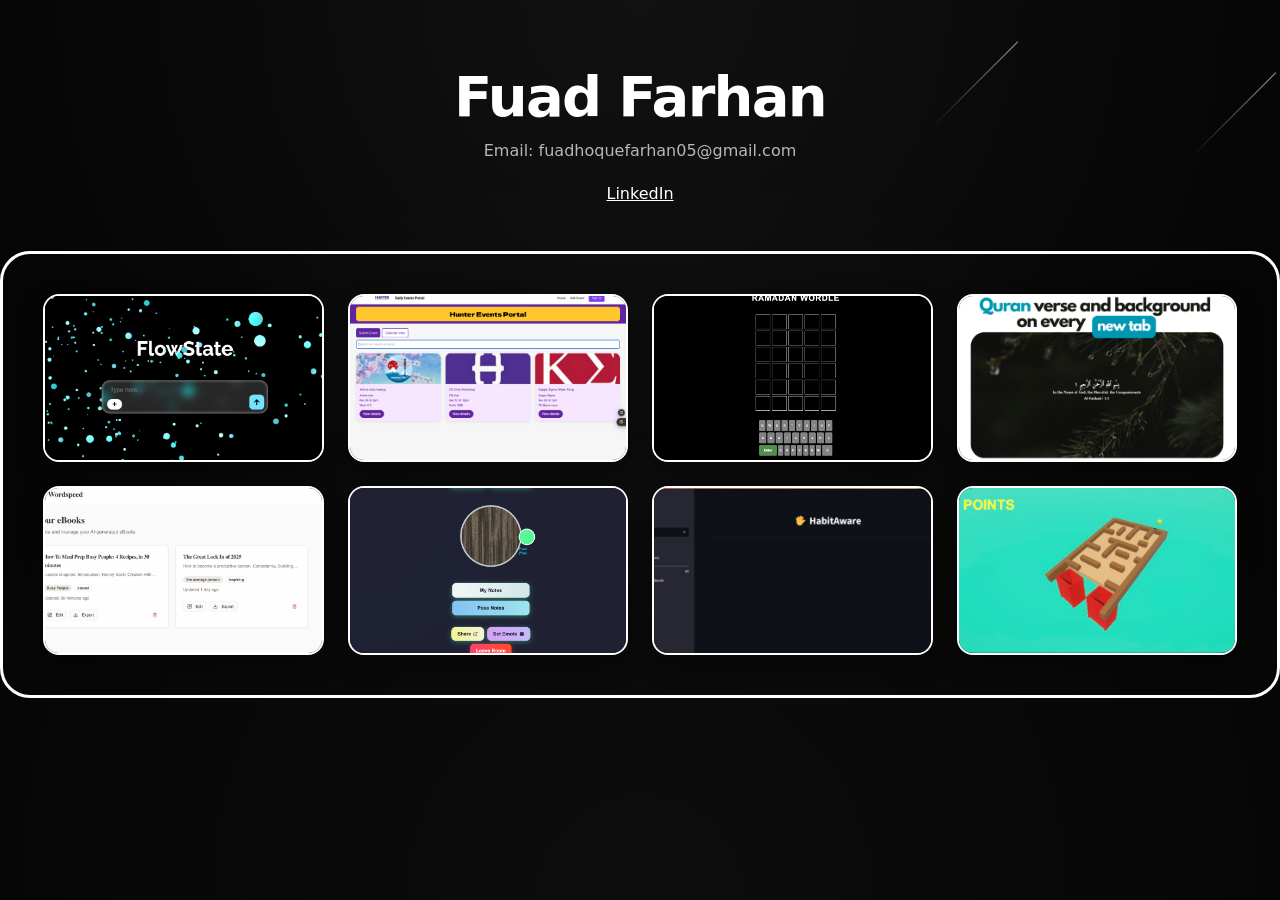
==== projects.html @ fe493fdb "new page" ====
<!DOCTYPE html>
<html lang="en">
<head>
    <meta charset="UTF-8">
    <meta name="viewport" content="width=device-width, initial-scale=1.0">
    <title>My Portfolio</title>
    <link rel="stylesheet" href="index.css">
</head>
<body>
    <div id="background"></div>

    <header>
        <h1>Fuad Farhan</h1>
        <div class="contact-links">
            <p>Email: fuadhoquefarhan05@gmail.com </p>
        </div>
        <a href="https://www.linkedin.com/in/fuad-farhan-b25295301" target="_blank">LinkedIn</a>
    </header>

    <main>
    <section class="projects-grid">

    <a href="https://github.com/fuadfarhan05/flowstate" target="_blank" class="project-link">
        <div class="project-card">
            <img src="flowstate.png" alt="FlowState">
            <div class="overlay">
                <h3>FlowState</h3>
                <p>Interview preparation tool that uses your resume to generate AI talking points.</p>
            </div>
        </div>
    </a>

    <a href="https://github.com/fuadfarhan05/huntereventsportal" target="_blank" class="project-link">
        <div class="project-card">
            <img src="collegeevents.png" alt="College Events Portal">
            <div class="overlay">
                <h3>College Events Portal</h3>
                <p>First-ever college club events portal built for Hunter College.</p>
            </div>
        </div>
    </a>

    <a href="https://my-ramadan-wordle.vercel.app/" target="_blank" class="project-link">
        <div class="project-card">
            <img src="wordle.png" alt="Ramadan Wordle">
            <div class="overlay">
                <h3>Ramadan Wordle</h3>
                <p>Daily Wordle game featuring Ramadan-themed words.</p>
            </div>
        </div>
    </a>

    <a href="https://chromewebstore.google.com/detail/iqra-quran-chrome-extensi/mifibcijklellhdpeameggpbefkbgghm"
       target="_blank" class="project-link">
        <div class="project-card">
            <img src="chromeextension.png" alt="Iqra">
            <div class="overlay">
                <h3>Iqra</h3>
                <p>Chrome extension that changes your new tab to a Quran backdrop.</p>
            </div>
        </div>
    </a>

    <a href="https://www.loom.com/share/a58ad398cbe04e078f683c4f975cae1d"
       target="_blank" class="project-link">
        <div class="project-card">
            <img src="wordspeed.png" alt="WordSpeed">
            <div class="overlay">
                <h3>WordSpeed</h3>
                <p>AI platform for businesses to generate ebooks faster and cheaper.</p>
            </div>
        </div>
    </a>

    <a href="https://trylense.vercel.app/" target="_blank" class="project-link">
        <div class="project-card">
            <img src="lense.png" alt="Lense">
            <div class="overlay">
                <h3>Lense</h3>
                <p>Social studying platform with virtual study rooms and shared resources.</p>
            </div>
        </div>
    </a>

    <a href="https://github.com/fuadfarhan05/HabitAware" target="_blank" class="project-link">
        <div class="project-card">
            <img src="habitaware.jpg" alt="Habit Aware">
            <div class="overlay">
                <h3>Habit Aware</h3>
                <p>ML-powered app detecting desk habits using MediaPipe and OpenCV.</p>
            </div>
        </div>
    </a>

    <a href="https://github.com/fuadfarhan05/HabitAware" target="_blank" class="project-link">
        <div class="project-card">
            <img src="fastfoodballgame.jpg" alt="Fast Food Ball Game">
            <div class="overlay">
                <h3>Fast Food Ball Game</h3>
                <p>3D physics-based Unity game optimized for WebGL.</p>
            </div>
        </div>
    </a>

</section>

</main>

    
       
    </div>

    <script src="script.js"></script>
</body>
</html>
---- index.css ----
/* =========================
   RESET + BASE
========================= */
* {
    margin: 0;
    padding: 0;
    box-sizing: border-box;
    font-family: Inter, system-ui, -apple-system, BlinkMacSystemFont, sans-serif;
}

body {
    background: #050505;
    color: #ffffff;
    overflow-x: hidden;
    min-height: 100vh;
}

/* =========================
   BACKGROUND
========================= */
#background {
    position: fixed;
    inset: 0;
    z-index: -2;
    background:
        radial-gradient(circle at top, rgba(255,255,255,0.05), transparent 60%),
        radial-gradient(circle at bottom, rgba(255,255,255,0.03), transparent 70%),
        #050505;
    overflow: hidden;
}

/* Shooting stars */
.shooting-star {
    position: absolute;
    width: 1px;
    height: 120px;
    background: linear-gradient(white, rgba(255,255,255,0));
    opacity: 0.6;
    transform: rotate(45deg);
    animation: shoot 3.5s linear infinite;
}

@keyframes shoot {
    from {
        transform: translate(0, 0) rotate(45deg);
        opacity: 1;
    }
    to {
        transform: translate(-120vw, 120vh) rotate(45deg);
        opacity: 0;
    }
}

/* =========================
   HEADER / HERO
========================= */
header {
    text-align: center;
    padding: 4rem 1rem 3rem;
}

header h1 {
    font-size: clamp(2.2rem, 5vw, 3.5rem);
    font-weight: 700;
    letter-spacing: -0.03em;
    margin-bottom: 0.75rem;
}

header p {
    color: rgba(255,255,255,0.7);
    max-width: 600px;
    margin: 0 auto 1.5rem;
}

header .contact-links a {
    color: #ffffff;
    margin: 0 0.6rem;
    text-decoration: none;
    font-size: 0.95rem;
    opacity: 0.75;
    transition: opacity 0.2s ease;
}

header .contact-links a:hover {
    opacity: 1;
}

/* =========================
   SECTIONS
========================= */
.timeline-section {
    max-width: 820px;
    margin: 4rem auto;
    padding: 0 1.25rem;
}

.timeline-section h2 {
    font-size: 1.6rem;
    font-weight: 600;
    margin-bottom: 2rem;
    position: relative;
}

.timeline-section h2::after {
    content: "";
    display: block;
    width: 40px;
    height: 2px;
    margin-top: 0.5rem;
    background: linear-gradient(to right, #ffffff, transparent);
    opacity: 0.8;
}

/* =========================
   TIMELINE
========================= */
.timeline {
    list-style: none;
    position: relative;
    padding-left: 2.5rem;
}

.timeline::before {
    content: '';
    position: absolute;
    left: 14px;
    top: 0;
    bottom: 0;
    width: 1px;
    background: linear-gradient(
        to bottom,
        transparent,
        rgba(255,255,255,0.4),
        transparent
    );
}

.timeline li {
    position: relative;
    margin-bottom: 2.5rem;
    padding-left: 2rem;
}

.timeline-dot {
    position: absolute;
    left: 8px;
    top: 0.45rem;
    width: 10px;
    height: 10px;
    background: #ffffff;
    border-radius: 50%;
}

/* =========================
   TIMELINE ITEM WITH LOGO
========================= */
.timeline-item {
    display: flex;
    align-items: flex-start;
    gap: 1rem;
}

.timeline-logo {
    width: 48px;
    height: 48px;
    object-fit: contain;
    flex-shrink: 0;
}

.timeline-content h3 {
    font-size: 1.1rem;
    font-weight: 500;
    margin-bottom: 0.25rem;
}

.timeline-content .company {
    font-size: 0.9rem;
    color: rgba(255,255,255,0.6);
    margin-bottom: 0.5rem;
}

.timeline-content p {
    font-size: 0.95rem;
    line-height: 1.6;
    color: rgba(255,255,255,0.75);
}

.link-button {
    background-color: #ffffff;
    color:black;
    padding: 10px;
    margin-left: 30px;
    border-radius: 20px;
    font-size: 10px;
    text-decoration: none;
    font-weight: bold;
    text-decoration: none;

}

/* =========================
   FLOATING IMAGES
========================= */
#floating-images img {
    position: absolute;
    width: 90px;
    pointer-events: none;
    transition: transform 1.5s ease;
}


/* =========================
   LINKS
========================= */
a {

    color: #ffffff;
}

a:hover {
    opacity: 1;
    text-decoration: underline;
}

/* =========================
   MOBILE
========================= */
@media (max-width: 768px) {
    header {
        padding: 3rem 1rem 2rem;
    }

    .timeline-section {
        margin: 3rem 1rem;
    }

    .timeline-item {
        gap: 0.75rem;
    }

    .timeline-logo {
        width: 36px;
        height: 36px;
    }

    #floating-images img {
        width: 60px;
    }
}

@media (max-width: 480px) {
    header h1 {
        font-size: 1.8rem;
    }

    .timeline-section h2 {
        font-size: 1.3rem;
    }
}


/* Projects Grid */
.projects-grid {
    display: grid;
    grid-template-columns: repeat(auto-fit, minmax(250px, 1fr));
    gap: 24px;
    padding: 40px;
    border:solid white 3px;
    border-radius: 30px;
}

/* Project Card */
.project-card {
    position: relative;
    aspect-ratio: 5 / 3; /* makes it a perfect square */
    overflow: hidden;
    border-radius: 16px;
    cursor: pointer;
    box-shadow: 0 10px 25px rgba(0,0,0,0.3);
    border: solid white 2px;
}

.project-link {
    text-decoration: none;
    color: inherit;
}


/* Image */
.project-card img {
    width: 100%;
    height: 100%;
    object-fit: cover;
    transition: transform 0.4s ease;
}

/* Hover Overlay */
.project-card .overlay {
    position: absolute;
    inset: 0;
    background: rgba(255, 255, 255, 0.85);
    color: rgb(0, 0, 0);
    display: flex;
    flex-direction: column;
    justify-content: center;
    align-items: center;
    text-align: center;
    opacity: 0;
    transition: opacity 0.4s ease;
    padding: 20px;
}

/* Hover Effects */
.project-card:hover img {
    transform: scale(1.1);
}

.project-card:hover .overlay {
    opacity: 1;
}

.overlay h3 {
    font-size: 1.4rem;
    margin-bottom: 10px;
}

.overlay p {
    font-size: 0.95rem;
    opacity: 0.9;
}
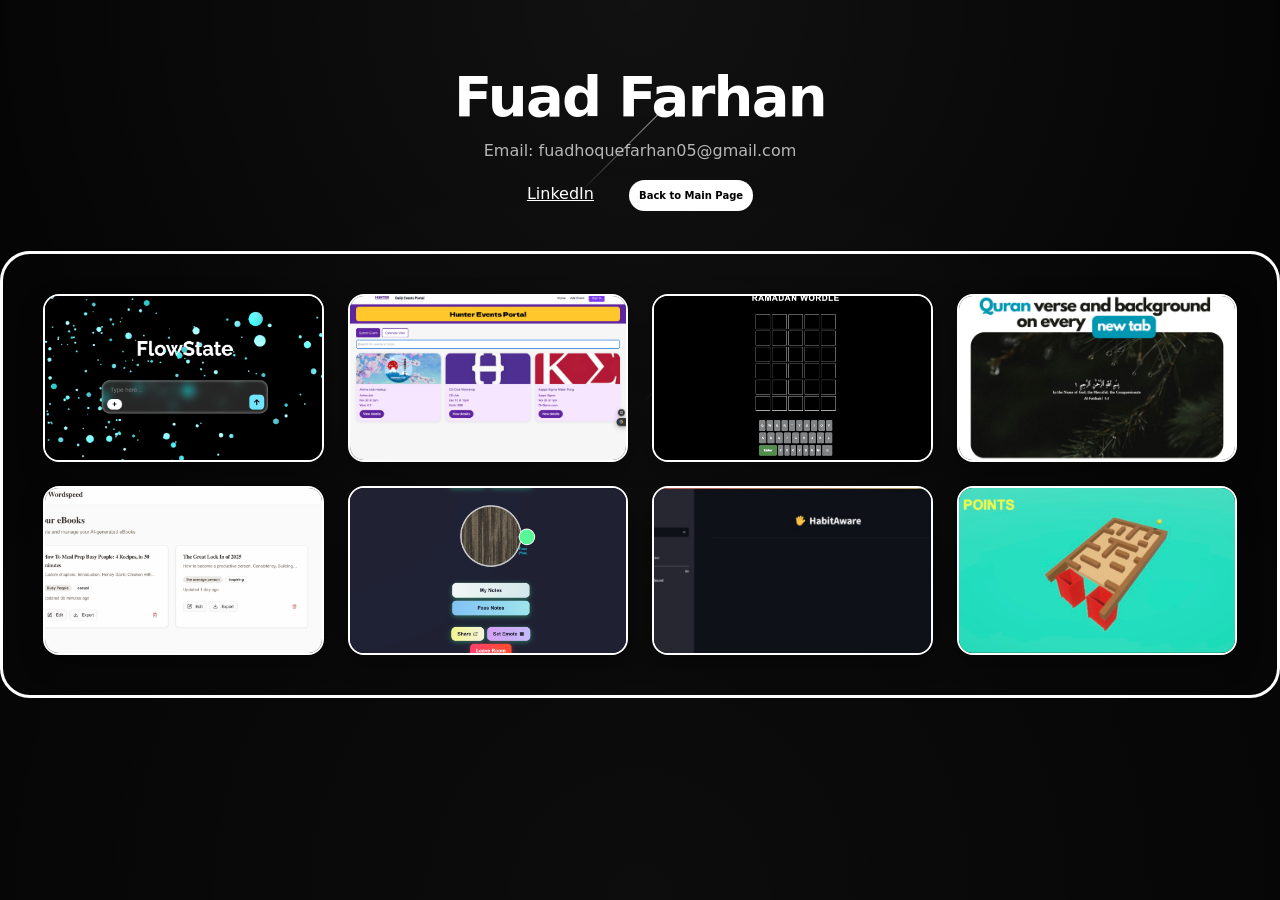
==== commit d6feda53: "back button" ====
--- a/projects.html
+++ b/projects.html
@@ -15,6 +15,8 @@
             <p>Email: fuadhoquefarhan05@gmail.com </p>
         </div>
         <a href="https://www.linkedin.com/in/fuad-farhan-b25295301" target="_blank">LinkedIn</a>
+        <a href="index.html" class="link-button">Back to Main Page</a>
+
     </header>
 
     <main>
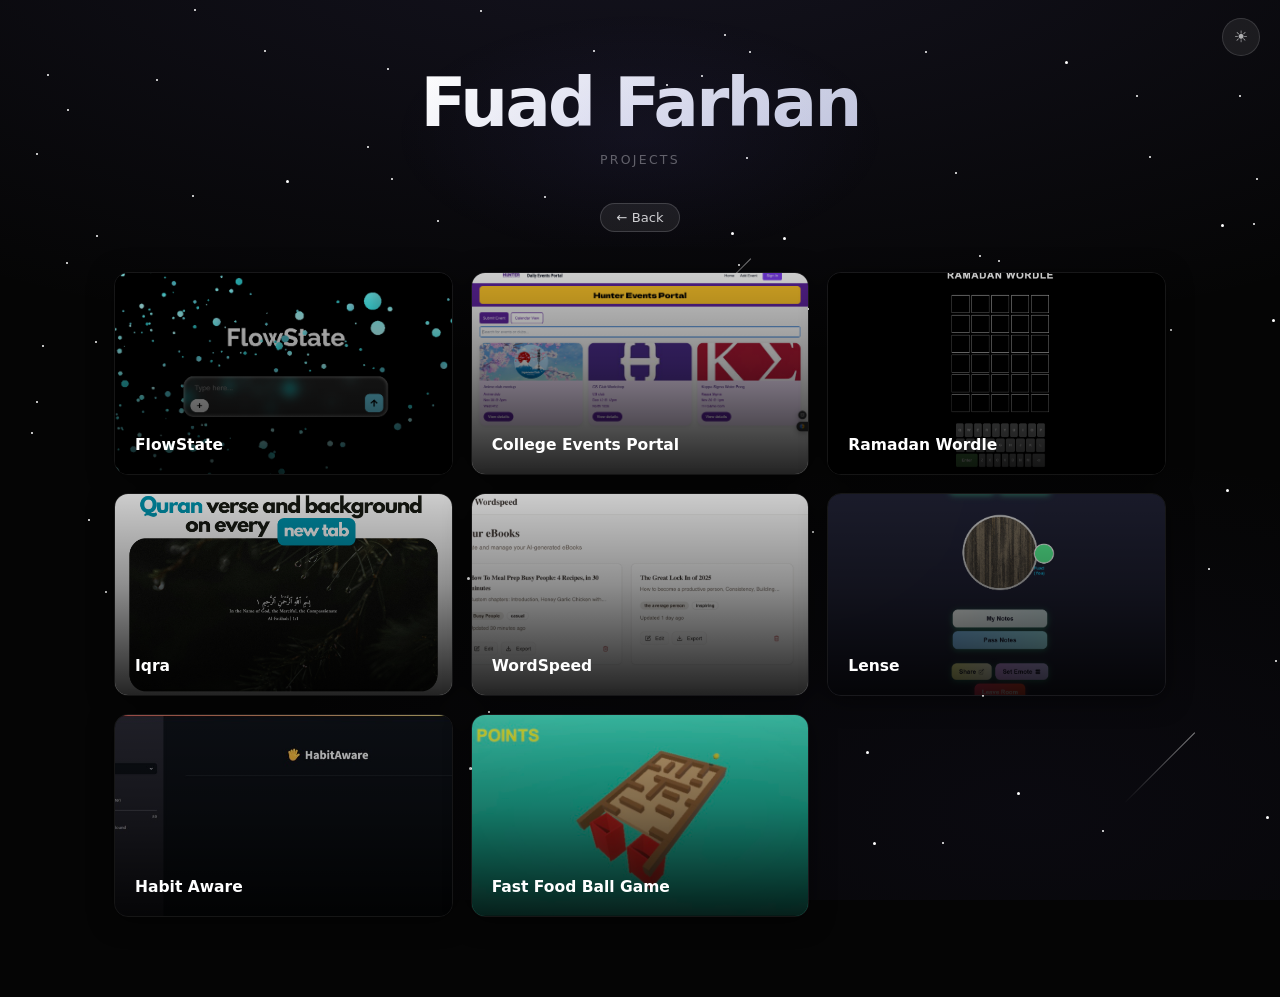
==== commit fe471155: "UI changes to portfolio" ====
--- a/projects.html
+++ b/projects.html
@@ -3,114 +3,109 @@
 <head>
     <meta charset="UTF-8">
     <meta name="viewport" content="width=device-width, initial-scale=1.0">
-    <title>My Portfolio</title>
+    <title>Projects — Fuad Farhan</title>
     <link rel="stylesheet" href="index.css">
 </head>
 <body>
     <div id="background"></div>
 
-    <header>
+    <button class="theme-toggle" id="themeToggle" aria-label="Switch to light theme">☀</button>
+
+    <header class="projects-page-header">
         <h1>Fuad Farhan</h1>
-        <div class="contact-links">
-            <p>Email: fuadhoquefarhan05@gmail.com </p>
+        <p class="hero-subtitle">Projects</p>
+        <div class="header-links">
+            <a href="index.html" class="link-button">← Back</a>
         </div>
-        <a href="https://www.linkedin.com/in/fuad-farhan-b25295301" target="_blank">LinkedIn</a>
-        <a href="index.html" class="link-button">Back to Main Page</a>
-
     </header>
 
     <main>
-    <section class="projects-grid">
+        <div class="projects-grid-wrapper">
+            <section class="projects-grid">
 
-    <a href="https://github.com/fuadfarhan05/flowstate" target="_blank" class="project-link">
-        <div class="project-card">
-            <img src="flowstate.png" alt="FlowState">
-            <div class="overlay">
-                <h3>FlowState</h3>
-                <p>Interview preparation tool that uses your resume to generate AI talking points.</p>
-            </div>
+                <a href="https://github.com/fuadfarhan05/flowstate" target="_blank" class="project-link">
+                    <div class="project-card fade-in">
+                        <img src="flowstate.png" alt="FlowState">
+                        <div class="overlay">
+                            <h3>FlowState</h3>
+                            <p>Interview preparation tool that uses your resume to generate AI talking points.</p>
+                        </div>
+                    </div>
+                </a>
+
+                <a href="https://github.com/fuadfarhan05/huntereventsportal" target="_blank" class="project-link">
+                    <div class="project-card fade-in">
+                        <img src="collegeevents.png" alt="College Events Portal">
+                        <div class="overlay">
+                            <h3>College Events Portal</h3>
+                            <p>First-ever college club events portal built for Hunter College.</p>
+                        </div>
+                    </div>
+                </a>
+
+                <a href="https://my-ramadan-wordle.vercel.app/" target="_blank" class="project-link">
+                    <div class="project-card fade-in">
+                        <img src="wordle.png" alt="Ramadan Wordle">
+                        <div class="overlay">
+                            <h3>Ramadan Wordle</h3>
+                            <p>Daily Wordle game featuring Ramadan-themed words.</p>
+                        </div>
+                    </div>
+                </a>
+
+                <a href="https://chromewebstore.google.com/detail/iqra-quran-chrome-extensi/mifibcijklellhdpeameggpbefkbgghm" target="_blank" class="project-link">
+                    <div class="project-card fade-in">
+                        <img src="chromeextension.png" alt="Iqra">
+                        <div class="overlay">
+                            <h3>Iqra</h3>
+                            <p>Chrome extension that sets your new tab to a Quran backdrop.</p>
+                        </div>
+                    </div>
+                </a>
+
+                <a href="https://www.loom.com/share/a58ad398cbe04e078f683c4f975cae1d" target="_blank" class="project-link">
+                    <div class="project-card fade-in">
+                        <img src="wordspeed.png" alt="WordSpeed">
+                        <div class="overlay">
+                            <h3>WordSpeed</h3>
+                            <p>AI platform for businesses to generate ebooks faster and cheaper.</p>
+                        </div>
+                    </div>
+                </a>
+
+                <a href="https://trylense.vercel.app/" target="_blank" class="project-link">
+                    <div class="project-card fade-in">
+                        <img src="lense.png" alt="Lense">
+                        <div class="overlay">
+                            <h3>Lense</h3>
+                            <p>Social studying platform with virtual study rooms and shared resources.</p>
+                        </div>
+                    </div>
+                </a>
+
+                <a href="https://github.com/fuadfarhan05/HabitAware" target="_blank" class="project-link">
+                    <div class="project-card fade-in">
+                        <img src="habitaware.jpg" alt="Habit Aware">
+                        <div class="overlay">
+                            <h3>Habit Aware</h3>
+                            <p>ML-powered app detecting desk habits using MediaPipe and OpenCV.</p>
+                        </div>
+                    </div>
+                </a>
+
+                <a href="https://github.com/fuadfarhan05/HabitAware" target="_blank" class="project-link">
+                    <div class="project-card fade-in">
+                        <img src="fastfoodballgame.jpg" alt="Fast Food Ball Game">
+                        <div class="overlay">
+                            <h3>Fast Food Ball Game</h3>
+                            <p>3D physics-based Unity game optimized for WebGL.</p>
+                        </div>
+                    </div>
+                </a>
+
+            </section>
         </div>
-    </a>
-
-    <a href="https://github.com/fuadfarhan05/huntereventsportal" target="_blank" class="project-link">
-        <div class="project-card">
-            <img src="collegeevents.png" alt="College Events Portal">
-            <div class="overlay">
-                <h3>College Events Portal</h3>
-                <p>First-ever college club events portal built for Hunter College.</p>
-            </div>
-        </div>
-    </a>
-
-    <a href="https://my-ramadan-wordle.vercel.app/" target="_blank" class="project-link">
-        <div class="project-card">
-            <img src="wordle.png" alt="Ramadan Wordle">
-            <div class="overlay">
-                <h3>Ramadan Wordle</h3>
-                <p>Daily Wordle game featuring Ramadan-themed words.</p>
-            </div>
-        </div>
-    </a>
-
-    <a href="https://chromewebstore.google.com/detail/iqra-quran-chrome-extensi/mifibcijklellhdpeameggpbefkbgghm"
-       target="_blank" class="project-link">
-        <div class="project-card">
-            <img src="chromeextension.png" alt="Iqra">
-            <div class="overlay">
-                <h3>Iqra</h3>
-                <p>Chrome extension that changes your new tab to a Quran backdrop.</p>
-            </div>
-        </div>
-    </a>
-
-    <a href="https://www.loom.com/share/a58ad398cbe04e078f683c4f975cae1d"
-       target="_blank" class="project-link">
-        <div class="project-card">
-            <img src="wordspeed.png" alt="WordSpeed">
-            <div class="overlay">
-                <h3>WordSpeed</h3>
-                <p>AI platform for businesses to generate ebooks faster and cheaper.</p>
-            </div>
-        </div>
-    </a>
-
-    <a href="https://trylense.vercel.app/" target="_blank" class="project-link">
-        <div class="project-card">
-            <img src="lense.png" alt="Lense">
-            <div class="overlay">
-                <h3>Lense</h3>
-                <p>Social studying platform with virtual study rooms and shared resources.</p>
-            </div>
-        </div>
-    </a>
-
-    <a href="https://github.com/fuadfarhan05/HabitAware" target="_blank" class="project-link">
-        <div class="project-card">
-            <img src="habitaware.jpg" alt="Habit Aware">
-            <div class="overlay">
-                <h3>Habit Aware</h3>
-                <p>ML-powered app detecting desk habits using MediaPipe and OpenCV.</p>
-            </div>
-        </div>
-    </a>
-
-    <a href="https://github.com/fuadfarhan05/HabitAware" target="_blank" class="project-link">
-        <div class="project-card">
-            <img src="fastfoodballgame.jpg" alt="Fast Food Ball Game">
-            <div class="overlay">
-                <h3>Fast Food Ball Game</h3>
-                <p>3D physics-based Unity game optimized for WebGL.</p>
-            </div>
-        </div>
-    </a>
-
-</section>
-
-</main>
-
-    
-       
-    </div>
+    </main>
 
     <script src="script.js"></script>
 </body>
--- a/index.css
+++ b/index.css
@@ -13,6 +13,7 @@
     color: #ffffff;
     overflow-x: hidden;
     min-height: 100vh;
+    transition: background 0.35s ease, color 0.35s ease;
 }
 
 /* =========================
@@ -23,19 +24,35 @@
     inset: 0;
     z-index: -2;
     background:
-        radial-gradient(circle at top, rgba(255,255,255,0.05), transparent 60%),
-        radial-gradient(circle at bottom, rgba(255,255,255,0.03), transparent 70%),
+        radial-gradient(ellipse 90% 50% at 50% -10%, rgba(130, 120, 220, 0.12), transparent),
+        radial-gradient(ellipse 60% 40% at 80% 90%, rgba(80, 70, 160, 0.07), transparent),
         #050505;
     overflow: hidden;
 }
 
+/* Static stars */
+.star {
+    position: absolute;
+    width: 2px;
+    height: 2px;
+    background: white;
+    border-radius: 50%;
+    animation: twinkle var(--duration, 4s) ease-in-out infinite;
+    animation-delay: var(--delay, 0s);
+}
+
+@keyframes twinkle {
+    0%, 100% { opacity: 0.08; transform: scale(1); }
+    50% { opacity: 0.6; transform: scale(1.4); }
+}
+
 /* Shooting stars */
 .shooting-star {
     position: absolute;
     width: 1px;
-    height: 120px;
+    height: 100px;
     background: linear-gradient(white, rgba(255,255,255,0));
-    opacity: 0.6;
+    opacity: 0.5;
     transform: rotate(45deg);
     animation: shoot 3.5s linear infinite;
 }
@@ -43,7 +60,7 @@
 @keyframes shoot {
     from {
         transform: translate(0, 0) rotate(45deg);
-        opacity: 1;
+        opacity: 0.8;
     }
     to {
         transform: translate(-120vw, 120vh) rotate(45deg);
@@ -52,37 +69,108 @@
 }
 
 /* =========================
-   HEADER / HERO
+   HERO / HEADER
 ========================= */
 header {
     text-align: center;
-    padding: 4rem 1rem 3rem;
+    padding: 5.5rem 1rem 4rem;
+    position: relative;
+}
+
+/* Ambient glow behind name */
+header::before {
+    content: '';
+    position: absolute;
+    top: 45%;
+    left: 50%;
+    transform: translate(-50%, -50%);
+    width: 600px;
+    height: 350px;
+    background: radial-gradient(ellipse, rgba(148, 130, 255, 0.07), transparent 70%);
+    pointer-events: none;
 }
 
 header h1 {
-    font-size: clamp(2.2rem, 5vw, 3.5rem);
+    font-size: clamp(2.6rem, 6vw, 4.2rem);
     font-weight: 700;
-    letter-spacing: -0.03em;
-    margin-bottom: 0.75rem;
-}
-
-header p {
-    color: rgba(255,255,255,0.7);
-    max-width: 600px;
-    margin: 0 auto 1.5rem;
-}
-
-header .contact-links a {
+    letter-spacing: -0.04em;
+    margin-bottom: 0.6rem;
+    background: linear-gradient(135deg, #ffffff 30%, rgba(190, 200, 255, 0.75) 100%);
+    -webkit-background-clip: text;
+    -webkit-text-fill-color: transparent;
+    background-clip: text;
+}
+
+.hero-subtitle {
+    font-size: 0.78rem;
+    letter-spacing: 0.18em;
+    text-transform: uppercase;
+    color: rgba(255,255,255,0.35);
+    margin-bottom: 2.25rem;
+}
+
+/* Header links row */
+.header-links {
+    display: flex;
+    align-items: center;
+    justify-content: center;
+    gap: 0.65rem;
+    flex-wrap: wrap;
+}
+
+.header-links a,
+.header-links span {
+    font-size: 0.82rem;
+    color: rgba(255,255,255,0.6);
+    border: 1px solid rgba(255,255,255,0.1);
+    padding: 0.38rem 1rem;
+    border-radius: 24px;
+    text-decoration: none;
+    transition: color 0.2s ease, border-color 0.2s ease, background 0.2s ease;
+    background: rgba(255,255,255,0.03);
+    white-space: nowrap;
+}
+
+.header-links a:hover {
     color: #ffffff;
-    margin: 0 0.6rem;
+    border-color: rgba(255,255,255,0.28);
+    background: rgba(255,255,255,0.07);
     text-decoration: none;
-    font-size: 0.95rem;
-    opacity: 0.75;
-    transition: opacity 0.2s ease;
-}
-
-header .contact-links a:hover {
     opacity: 1;
+}
+
+.link-button {
+    background: rgba(255,255,255,0.07) !important;
+    color: rgba(255,255,255,0.8) !important;
+    border: 1px solid rgba(255,255,255,0.16) !important;
+    padding: 0.38rem 1rem !important;
+    border-radius: 24px !important;
+    font-size: 0.82rem !important;
+    text-decoration: none !important;
+    font-weight: 500 !important;
+    transition: background 0.2s ease, border-color 0.2s ease, color 0.2s ease !important;
+    margin-left: 0 !important;
+}
+
+.link-button:hover {
+    background: rgba(255,255,255,0.14) !important;
+    border-color: rgba(255,255,255,0.32) !important;
+    color: #ffffff !important;
+    text-decoration: none !important;
+}
+
+/* =========================
+   SCROLL FADE-IN
+========================= */
+.fade-in {
+    opacity: 0;
+    transform: translateY(18px);
+    transition: opacity 0.5s ease, transform 0.5s ease;
+}
+
+.fade-in.visible {
+    opacity: 1;
+    transform: translateY(0);
 }
 
 /* =========================
@@ -90,25 +178,18 @@
 ========================= */
 .timeline-section {
     max-width: 820px;
-    margin: 4rem auto;
-    padding: 0 1.25rem;
+    margin: 5rem auto;
+    padding: 0 1.5rem;
 }
 
 .timeline-section h2 {
-    font-size: 1.6rem;
+    font-size: 0.72rem;
     font-weight: 600;
-    margin-bottom: 2rem;
-    position: relative;
-}
-
-.timeline-section h2::after {
-    content: "";
-    display: block;
-    width: 40px;
-    height: 2px;
-    margin-top: 0.5rem;
-    background: linear-gradient(to right, #ffffff, transparent);
-    opacity: 0.8;
+    letter-spacing: 0.18em;
+    text-transform: uppercase;
+    color: rgba(255,255,255,0.38);
+    margin-bottom: 1.75rem;
+    padding-left: 2.5rem;
 }
 
 /* =========================
@@ -130,72 +211,160 @@
     background: linear-gradient(
         to bottom,
         transparent,
-        rgba(255,255,255,0.4),
+        rgba(255,255,255,0.12) 15%,
+        rgba(255,255,255,0.12) 85%,
         transparent
     );
 }
 
-.timeline li {
+.timeline > li {
     position: relative;
-    margin-bottom: 2.5rem;
+    margin-bottom: 1.25rem;
     padding-left: 2rem;
 }
 
 .timeline-dot {
     position: absolute;
-    left: 8px;
-    top: 0.45rem;
-    width: 10px;
-    height: 10px;
+    left: 7px;
+    top: 1.1rem;
+    width: 8px;
+    height: 8px;
+    background: rgba(255,255,255,0.85);
+    border-radius: 50%;
+    box-shadow: 0 0 0 3px rgba(255,255,255,0.07), 0 0 10px rgba(255,255,255,0.25);
+    transition: box-shadow 0.25s ease;
+    z-index: 1;
+}
+
+.timeline > li:hover .timeline-dot {
+    box-shadow: 0 0 0 4px rgba(255,255,255,0.12), 0 0 16px rgba(200, 190, 255, 0.5);
+}
+
+/* =========================
+   TIMELINE CARD
+========================= */
+.timeline-card {
+    background: rgba(255,255,255,0.022);
+    border: 1px solid rgba(255,255,255,0.07);
+    border-radius: 14px;
+    padding: 1.2rem 1.5rem;
+    transition: background 0.25s ease, border-color 0.25s ease, transform 0.25s ease;
+}
+
+.timeline > li:hover .timeline-card {
+    background: rgba(255,255,255,0.042);
+    border-color: rgba(255,255,255,0.12);
+    transform: translateX(3px);
+}
+
+/* Card header: logo + title area */
+.card-header {
+    display: flex;
+    align-items: center;
+    gap: 0.85rem;
+    margin-bottom: 0.75rem;
+}
+
+.card-logos {
+    display: flex;
+    gap: 0.35rem;
+    flex-shrink: 0;
+}
+
+.timeline-logo {
+    width: 34px;
+    height: 34px;
+    object-fit: contain;
+    border-radius: 8px;
+    background: rgba(255,255,255,0.06);
+    padding: 4px;
+    border: 1px solid rgba(255,255,255,0.08);
+}
+
+/* =========================
+   TIMELINE CONTENT
+========================= */
+.timeline-content h3 {
+    font-size: 0.97rem;
+    font-weight: 600;
+    margin-bottom: 0.2rem;
+    color: rgba(255,255,255,0.92);
+    line-height: 1.3;
+}
+
+.timeline-content .date {
+    font-size: 0.73rem;
+    color: rgba(255,255,255,0.3);
+    letter-spacing: 0.04em;
+    margin-bottom: 0;
+    font-variant-numeric: tabular-nums;
+}
+
+.timeline-content > p,
+.timeline-content > .description {
+    font-size: 0.88rem;
+    line-height: 1.75;
+    color: rgba(255,255,255,0.58);
+    margin-top: 0.5rem;
+}
+
+/* Nested job bullet lists */
+.timeline-content > ul {
+    padding-left: 0;
+    list-style: none;
+    margin-top: 0.65rem;
+}
+
+.timeline-content > ul > li {
+    font-size: 0.85rem;
+    line-height: 1.7;
+    color: rgba(255,255,255,0.55);
+    padding-left: 1.1rem;
+    position: relative;
+    margin-bottom: 0.55rem;
+}
+
+.timeline-content > ul > li::before {
+    content: '–';
+    position: absolute;
+    left: 0;
+    color: rgba(255,255,255,0.2);
+}
+
+/* "check it out" pill link */
+.timeline-card > .timeline-content > a,
+.timeline-content > a.cta-link {
+    display: inline-block;
+    margin-top: 0.85rem;
+    font-size: 0.76rem;
+    letter-spacing: 0.04em;
+    border: 1px solid rgba(255,255,255,0.18);
+    padding: 0.28rem 0.85rem;
+    border-radius: 20px;
+    text-decoration: none;
+    color: rgba(255,255,255,0.6);
+    transition: background 0.2s ease, color 0.2s ease, border-color 0.2s ease;
+}
+
+.timeline-card > .timeline-content > a:hover,
+.timeline-content > a.cta-link:hover {
     background: #ffffff;
-    border-radius: 50%;
-}
-
-/* =========================
-   TIMELINE ITEM WITH LOGO
-========================= */
-.timeline-item {
-    display: flex;
-    align-items: flex-start;
-    gap: 1rem;
-}
-
-.timeline-logo {
-    width: 48px;
-    height: 48px;
-    object-fit: contain;
-    flex-shrink: 0;
-}
-
-.timeline-content h3 {
-    font-size: 1.1rem;
-    font-weight: 500;
-    margin-bottom: 0.25rem;
-}
-
-.timeline-content .company {
-    font-size: 0.9rem;
-    color: rgba(255,255,255,0.6);
-    margin-bottom: 0.5rem;
-}
-
-.timeline-content p {
-    font-size: 0.95rem;
-    line-height: 1.6;
-    color: rgba(255,255,255,0.75);
-}
-
-.link-button {
-    background-color: #ffffff;
-    color:black;
-    padding: 10px;
-    margin-left: 30px;
-    border-radius: 20px;
-    font-size: 10px;
+    color: #000000;
+    border-color: #ffffff;
+    opacity: 1;
     text-decoration: none;
-    font-weight: bold;
-    text-decoration: none;
-
+}
+
+/* =========================
+   LINKS (global)
+========================= */
+a {
+    color: #ffffff;
+}
+
+a:hover {
+    opacity: 1;
+    text-decoration: underline;
 }
 
 /* =========================
@@ -208,39 +377,21 @@
     transition: transform 1.5s ease;
 }
 
-
-/* =========================
-   LINKS
-========================= */
-a {
-
-    color: #ffffff;
-}
-
-a:hover {
-    opacity: 1;
-    text-decoration: underline;
-}
-
 /* =========================
    MOBILE
 ========================= */
 @media (max-width: 768px) {
     header {
-        padding: 3rem 1rem 2rem;
+        padding: 4rem 1rem 2.5rem;
     }
 
     .timeline-section {
         margin: 3rem 1rem;
     }
 
-    .timeline-item {
-        gap: 0.75rem;
-    }
-
     .timeline-logo {
-        width: 36px;
-        height: 36px;
+        width: 28px;
+        height: 28px;
     }
 
     #floating-images img {
@@ -250,34 +401,72 @@
 
 @media (max-width: 480px) {
     header h1 {
-        font-size: 1.8rem;
+        font-size: 2rem;
     }
 
     .timeline-section h2 {
-        font-size: 1.3rem;
-    }
-}
-
-
-/* Projects Grid */
+        font-size: 0.68rem;
+    }
+
+    .timeline-card {
+        padding: 1rem 1.1rem;
+    }
+}
+
+/* =========================
+   PROJECTS PAGE WRAPPER
+========================= */
+.projects-page-header {
+    text-align: center;
+    padding: 4rem 1rem 2.5rem;
+    position: relative;
+}
+
+.projects-page-header::before {
+    content: '';
+    position: absolute;
+    top: 50%;
+    left: 50%;
+    transform: translate(-50%, -50%);
+    width: 500px;
+    height: 250px;
+    background: radial-gradient(ellipse, rgba(130, 120, 255, 0.06), transparent 70%);
+    pointer-events: none;
+}
+
+/* =========================
+   PROJECTS GRID
+========================= */
+.projects-grid-wrapper {
+    max-width: 1100px;
+    margin: 0 auto;
+    padding: 0 1.5rem 5rem;
+}
+
 .projects-grid {
     display: grid;
-    grid-template-columns: repeat(auto-fit, minmax(250px, 1fr));
-    gap: 24px;
-    padding: 40px;
-    border:solid white 3px;
-    border-radius: 30px;
-}
-
-/* Project Card */
+    grid-template-columns: repeat(auto-fit, minmax(260px, 1fr));
+    gap: 18px;
+    padding: 0;
+    border: none;
+    border-radius: 0;
+}
+
 .project-card {
     position: relative;
-    aspect-ratio: 5 / 3; /* makes it a perfect square */
+    aspect-ratio: 5 / 3;
     overflow: hidden;
-    border-radius: 16px;
+    border-radius: 14px;
     cursor: pointer;
-    box-shadow: 0 10px 25px rgba(0,0,0,0.3);
-    border: solid white 2px;
+    border: 1px solid rgba(255,255,255,0.07);
+    transition: border-color 0.3s ease, transform 0.3s ease, box-shadow 0.3s ease;
+    box-shadow: 0 4px 24px rgba(0,0,0,0.5);
+}
+
+.project-card:hover {
+    border-color: rgba(255,255,255,0.18);
+    transform: translateY(-4px);
+    box-shadow: 0 16px 40px rgba(0,0,0,0.55);
 }
 
 .project-link {
@@ -285,46 +474,257 @@
     color: inherit;
 }
 
-
-/* Image */
 .project-card img {
     width: 100%;
     height: 100%;
     object-fit: cover;
-    transition: transform 0.4s ease;
-}
-
-/* Hover Overlay */
+    transition: transform 0.5s ease, filter 0.4s ease;
+    filter: brightness(0.8);
+}
+
+.project-card:hover img {
+    transform: scale(1.06);
+    filter: brightness(0.65);
+}
+
+/* Always-visible gradient overlay — title at bottom, desc on hover */
 .project-card .overlay {
     position: absolute;
     inset: 0;
-    background: rgba(255, 255, 255, 0.85);
-    color: rgb(0, 0, 0);
+    background: linear-gradient(
+        to top,
+        rgba(0,0,0,0.82) 0%,
+        rgba(0,0,0,0.3) 55%,
+        transparent 100%
+    );
+    color: #ffffff;
     display: flex;
     flex-direction: column;
+    justify-content: flex-end;
+    align-items: flex-start;
+    text-align: left;
+    padding: 1.2rem 1.25rem;
+    transition: background 0.35s ease;
+}
+
+.project-card:hover .overlay {
+    background: linear-gradient(
+        to top,
+        rgba(0,0,0,0.9) 0%,
+        rgba(0,0,0,0.55) 60%,
+        rgba(0,0,0,0.15) 100%
+    );
+}
+
+.overlay h3 {
+    font-size: 0.97rem;
+    font-weight: 600;
+    margin-bottom: 0;
+    color: #ffffff;
+    line-height: 1.3;
+}
+
+.overlay p {
+    font-size: 0.8rem;
+    color: rgba(255,255,255,0.65);
+    line-height: 1.5;
+    max-height: 0;
+    overflow: hidden;
+    opacity: 0;
+    transition: max-height 0.35s ease, opacity 0.35s ease, margin-top 0.3s ease;
+    margin-top: 0;
+}
+
+.project-card:hover .overlay p {
+    max-height: 80px;
+    opacity: 1;
+    margin-top: 0.35rem;
+}
+
+/* =========================
+   THEME TOGGLE BUTTON
+========================= */
+.theme-toggle {
+    position: fixed;
+    top: 1.1rem;
+    right: 1.25rem;
+    z-index: 200;
+    width: 38px;
+    height: 38px;
+    border-radius: 50%;
+    background: rgba(255,255,255,0.07);
+    border: 1px solid rgba(255,255,255,0.13);
+    color: rgba(255,255,255,0.65);
+    cursor: pointer;
+    font-size: 1rem;
+    display: flex;
+    align-items: center;
     justify-content: center;
-    align-items: center;
-    text-align: center;
-    opacity: 0;
-    transition: opacity 0.4s ease;
-    padding: 20px;
-}
-
-/* Hover Effects */
-.project-card:hover img {
-    transform: scale(1.1);
-}
-
-.project-card:hover .overlay {
-    opacity: 1;
-}
-
-.overlay h3 {
-    font-size: 1.4rem;
-    margin-bottom: 10px;
-}
-
-.overlay p {
-    font-size: 0.95rem;
-    opacity: 0.9;
-}
+    transition: background 0.2s ease, border-color 0.2s ease, color 0.2s ease, transform 0.15s ease;
+    line-height: 1;
+    outline: none;
+}
+
+.theme-toggle:hover {
+    background: rgba(255,255,255,0.14);
+    border-color: rgba(255,255,255,0.28);
+    color: #ffffff;
+    transform: scale(1.08);
+}
+
+/* =========================
+   LIGHT THEME
+========================= */
+[data-theme="light"] body {
+    background: #f4f3ef;
+    color: #1a1a1a;
+}
+
+[data-theme="light"] #background {
+    background:
+        radial-gradient(ellipse 90% 50% at 50% -10%, rgba(160, 150, 230, 0.07), transparent),
+        #f4f3ef;
+    transition: background 0.35s ease;
+}
+
+[data-theme="light"] .star,
+[data-theme="light"] .shooting-star {
+    display: none !important;
+}
+
+[data-theme="light"] header::before {
+    background: radial-gradient(ellipse, rgba(130, 120, 220, 0.06), transparent 70%);
+}
+
+[data-theme="light"] header h1 {
+    background: linear-gradient(135deg, #111111 30%, #4a4870 100%);
+    -webkit-background-clip: text;
+    -webkit-text-fill-color: transparent;
+    background-clip: text;
+}
+
+[data-theme="light"] .hero-subtitle {
+    color: rgba(0,0,0,0.38);
+}
+
+[data-theme="light"] .header-links a,
+[data-theme="light"] .header-links span {
+    color: rgba(0,0,0,0.58);
+    border-color: rgba(0,0,0,0.1);
+    background: rgba(0,0,0,0.03);
+}
+
+[data-theme="light"] .header-links a:hover {
+    color: #111111;
+    border-color: rgba(0,0,0,0.24);
+    background: rgba(0,0,0,0.07);
+}
+
+[data-theme="light"] .link-button {
+    background: rgba(0,0,0,0.05) !important;
+    color: rgba(0,0,0,0.65) !important;
+    border-color: rgba(0,0,0,0.12) !important;
+}
+
+[data-theme="light"] .link-button:hover {
+    background: rgba(0,0,0,0.11) !important;
+    border-color: rgba(0,0,0,0.26) !important;
+    color: #111111 !important;
+}
+
+[data-theme="light"] .timeline-section h2 {
+    color: rgba(0,0,0,0.38);
+}
+
+[data-theme="light"] .timeline::before {
+    background: linear-gradient(
+        to bottom,
+        transparent,
+        rgba(0,0,0,0.1) 15%,
+        rgba(0,0,0,0.1) 85%,
+        transparent
+    );
+}
+
+[data-theme="light"] .timeline-dot {
+    background: rgba(0,0,0,0.65);
+    box-shadow: 0 0 0 3px rgba(0,0,0,0.05), 0 0 10px rgba(0,0,0,0.08);
+}
+
+[data-theme="light"] .timeline > li:hover .timeline-dot {
+    box-shadow: 0 0 0 4px rgba(0,0,0,0.08), 0 0 16px rgba(80,70,180,0.25);
+}
+
+[data-theme="light"] .timeline-card {
+    background: rgba(0,0,0,0.022);
+    border-color: rgba(0,0,0,0.07);
+}
+
+[data-theme="light"] .timeline > li:hover .timeline-card {
+    background: rgba(0,0,0,0.04);
+    border-color: rgba(0,0,0,0.11);
+}
+
+[data-theme="light"] .timeline-logo {
+    background: rgba(0,0,0,0.04);
+    border-color: rgba(0,0,0,0.08);
+}
+
+[data-theme="light"] .timeline-content h3 {
+    color: rgba(0,0,0,0.88);
+}
+
+[data-theme="light"] .timeline-content .date {
+    color: rgba(0,0,0,0.35);
+}
+
+[data-theme="light"] .timeline-content > p,
+[data-theme="light"] .timeline-content > .description {
+    color: rgba(0,0,0,0.6);
+}
+
+[data-theme="light"] .timeline-content > ul > li {
+    color: rgba(0,0,0,0.58);
+}
+
+[data-theme="light"] .timeline-content > ul > li::before {
+    color: rgba(0,0,0,0.2);
+}
+
+[data-theme="light"] .timeline-card > .timeline-content > a,
+[data-theme="light"] .timeline-content > a.cta-link {
+    border-color: rgba(0,0,0,0.16);
+    color: rgba(0,0,0,0.58);
+}
+
+[data-theme="light"] .timeline-card > .timeline-content > a:hover,
+[data-theme="light"] .timeline-content > a.cta-link:hover {
+    background: #111111;
+    color: #ffffff;
+    border-color: #111111;
+}
+
+[data-theme="light"] a {
+    color: #1a1a1a;
+}
+
+[data-theme="light"] .theme-toggle {
+    background: rgba(0,0,0,0.05);
+    border-color: rgba(0,0,0,0.12);
+    color: rgba(0,0,0,0.5);
+}
+
+[data-theme="light"] .theme-toggle:hover {
+    background: rgba(0,0,0,0.1);
+    border-color: rgba(0,0,0,0.25);
+    color: rgba(0,0,0,0.85);
+}
+
+[data-theme="light"] .project-card {
+    border-color: rgba(0,0,0,0.09);
+}
+
+[data-theme="light"] .project-card:hover {
+    border-color: rgba(0,0,0,0.18);
+    box-shadow: 0 16px 40px rgba(0,0,0,0.18);
+}
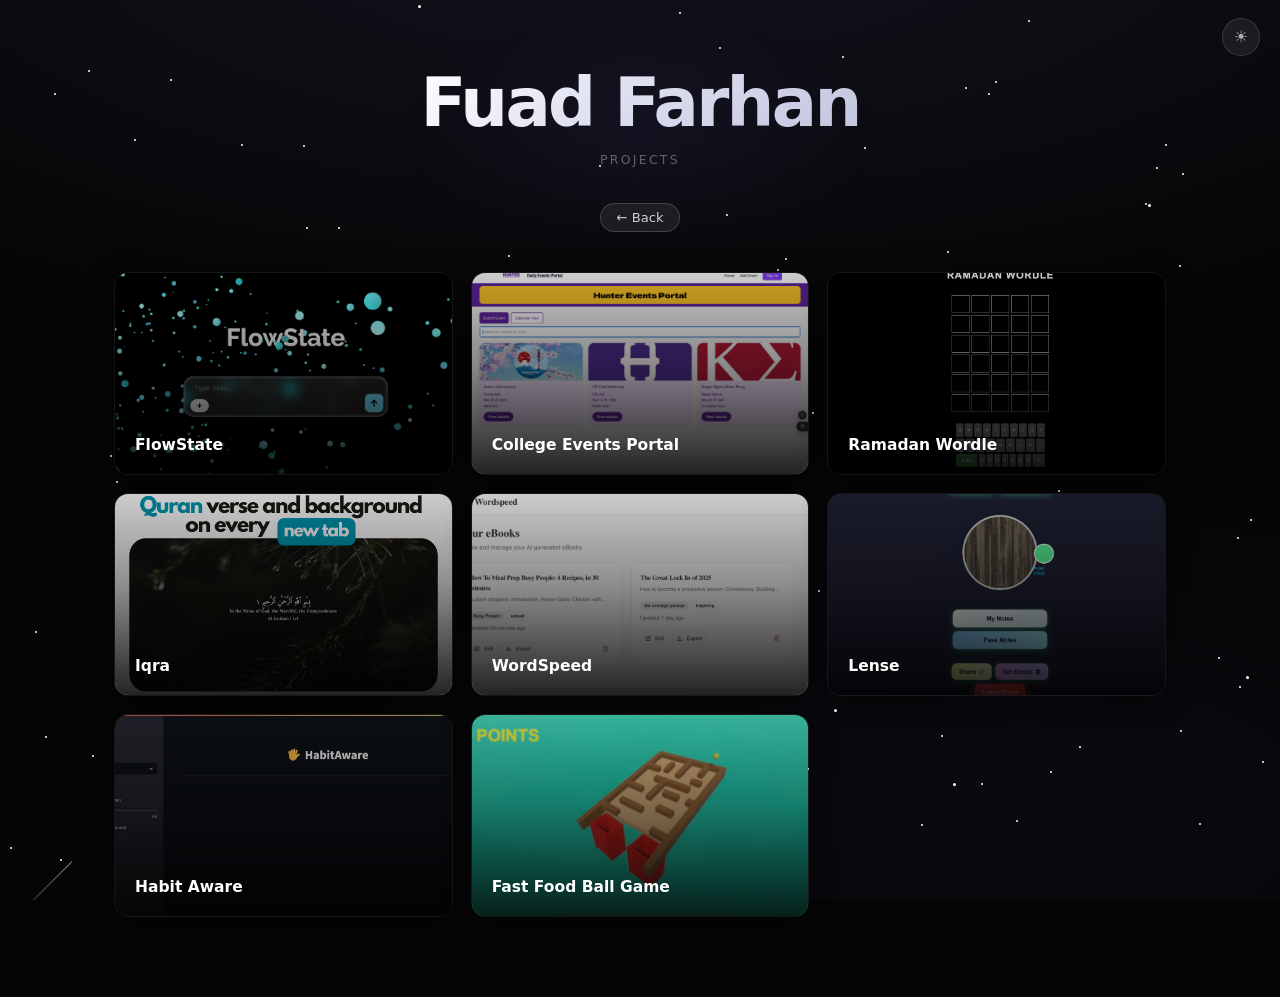
==== commit 20fb5182: "changed link" ====
--- a/projects.html
+++ b/projects.html
@@ -23,12 +23,12 @@
         <div class="projects-grid-wrapper">
             <section class="projects-grid">
 
-                <a href="https://github.com/fuadfarhan05/flowstate" target="_blank" class="project-link">
+                <a href="https://enteryourflowstate.app/" target="_blank" class="project-link">
                     <div class="project-card fade-in">
                         <img src="flowstate.png" alt="FlowState">
                         <div class="overlay">
                             <h3>FlowState</h3>
-                            <p>Interview preparation tool that uses your resume to generate AI talking points.</p>
+                            <p>A web application that helps people who struggle with their speech be able to speak better for their interviews.</p>
                         </div>
                     </div>
                 </a>
